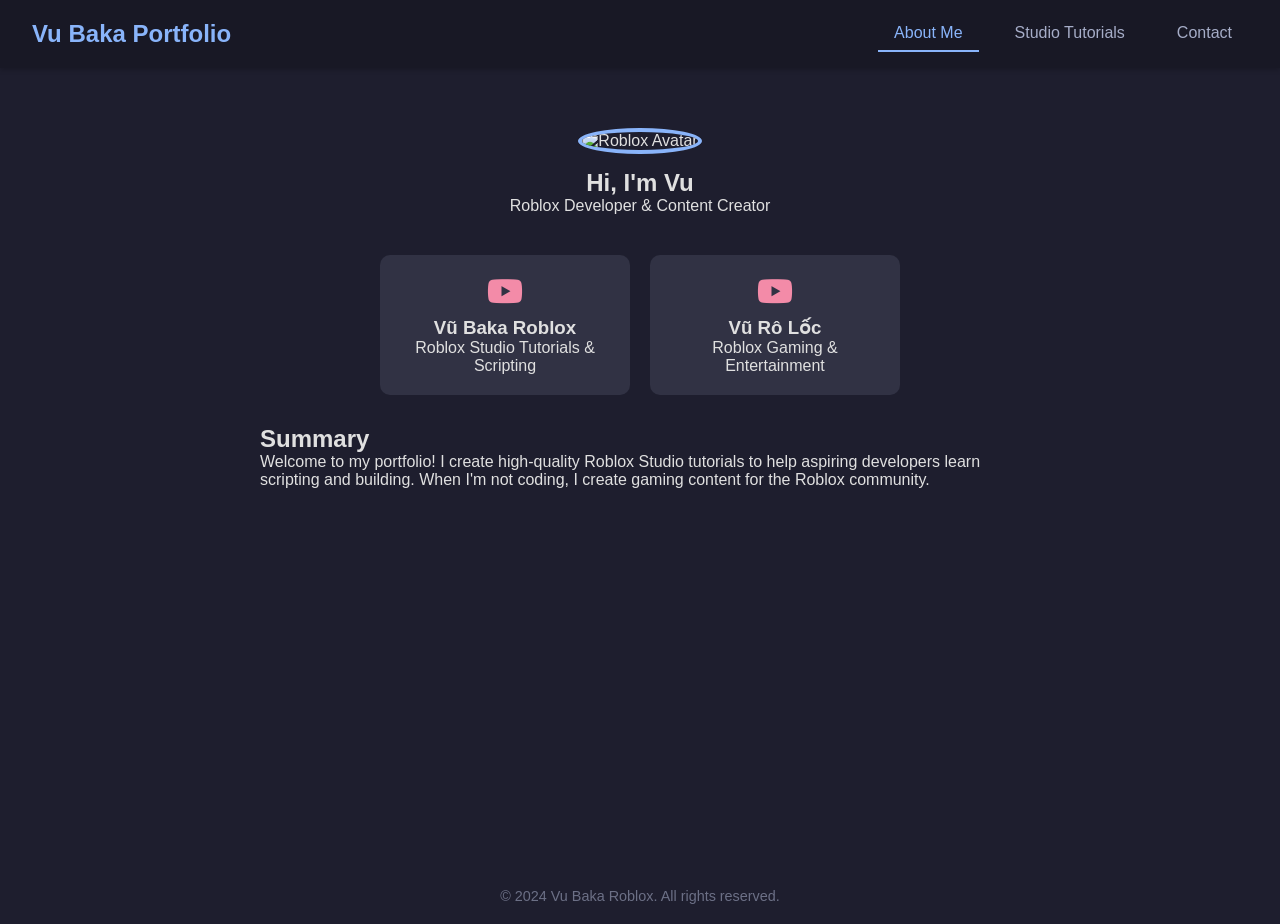
==== index.html @ 7cef02ae "Update YouTube video iframe source" ====
<!DOCTYPE html>
<html lang="en">
<head>
    <meta charset="UTF-8">
    <meta name="viewport" content="width=device-width, initial-scale=1.0">
    <title>Vu Baka Roblox | Portfolio</title>
    <link rel="stylesheet" href="style.css">
    <link rel="stylesheet" href="https://cdnjs.cloudflare.com/ajax/libs/font-awesome/6.0.0/css/all.min.css">
</head>
<body>

    <nav class="navbar">
        <div class="logo">Vu Baka Portfolio</div>
        <ul class="nav-links">
            <li><button class="tab-btn active" onclick="openTab('about')">About Me</button></li>
            <li><button class="tab-btn" onclick="openTab('tutorials')">Studio Tutorials</button></li>
            <li><button class="tab-btn" onclick="openTab('contact')">Contact</button></li>
        </ul>
    </nav>

    <main class="container">

        <section id="about" class="tab-content active">
            <div class="profile-header">
                <img src="https://tr.rbxcdn.com/30DAY-Avatar-Headshot-Placeholder" alt="Roblox Avatar" class="avatar">
                <h1>Hi, I'm Vu</h1>
                <p class="subtitle">Roblox Developer & Content Creator</p>
            </div>

            <div class="channel-showcase">
                <div class="channel-card">
                    <i class="fa-brands fa-youtube channel-icon"></i>
                    <h3>Vũ Baka Roblox</h3>
                    <p>Roblox Studio Tutorials & Scripting</p>
                </div>
                <div class="channel-card">
                    <i class="fa-brands fa-youtube channel-icon"></i>
                    <h3>Vũ Rô Lốc</h3>
                    <p>Roblox Gaming & Entertainment</p>
                </div>
            </div>

            <div class="bio-text">
                <h2>Summary</h2>
                <p>Welcome to my portfolio! I create high-quality Roblox Studio tutorials to help aspiring developers learn scripting and building. When I'm not coding, I create gaming content for the Roblox community.</p>
            </div>
        </section>

        <section id="tutorials" class="tab-content">
            <h2><i class="fa-solid fa-code"></i> Roblox Studio Tutorials</h2>
            <p>Check out my latest guides on scripting and game development.</p>
            
            <div class="video-container">
                <iframe width="560" height="315" src="https://www.youtube.com/watch?v=Vq1hCWCZun8&t=29s" title="YouTube video player" frameborder="0" allow="accelerometer; autoplay; clipboard-write; encrypted-media; gyroscope; picture-in-picture" allowfullscreen></iframe>
            </div>

            <h3>Popular Playlists</h3>
            <div class="playlist-grid">
                <div class="playlist-card">
                    <h4>Beginner Scripting</h4>
                    <p>Start here if you are new to Luau.</p>
                    <a href="#" class="btn-small">Watch Series</a>
                </div>
                <div class="playlist-card">
                    <h4>Map Building</h4>
                    <p>Learn how to build realistic maps.</p>
                    <a href="#" class="btn-small">Watch Series</a>
                </div>
            </div>
        </section>

        <section id="contact" class="tab-content">
            <h2>Get In Touch</h2>
            <div class="contact-list">
                <a href="#" class="contact-item">
                    <i class="fa-solid fa-gamepad"></i>
                    <span>Roblox Profile</span>
                </a>
                <a href="#" class="contact-item">
                    <i class="fa-brands fa-youtube"></i>
                    <span>YouTube (Vu Baka Roblox)</span>
                </a>
                <a href="#" class="contact-item">
                    <i class="fa-brands fa-discord"></i>
                    <span>Discord Server</span>
                </a>
                <a href="mailto:your-email@example.com" class="contact-item">
                    <i class="fa-solid fa-envelope"></i>
                    <span>Email Me</span>
                </a>
                <a href="#" class="contact-item">
                    <i class="fa-brands fa-facebook"></i>
                    <span>Facebook</span>
                </a>
            </div>
        </section>

    </main>

    <footer>
        <p>&copy; 2024 Vu Baka Roblox. All rights reserved.</p>
    </footer>

    <script src="script.js"></script>
</body>
</html>
---- style.css ----
/* General Reset */
* {
    margin: 0;
    padding: 0;
    box-sizing: border-box;
    font-family: 'Segoe UI', Tahoma, Geneva, Verdana, sans-serif;
}

body {
    background-color: #1e1e2e; /* Dark Blue-Grey Background */
    color: #e0e0e0;
}

/* Navigation Bar */
.navbar {
    display: flex;
    justify-content: space-between;
    align-items: center;
    padding: 1rem 2rem;
    background-color: #181825;
    box-shadow: 0 2px 5px rgba(0,0,0,0.2);
    position: sticky;
    top: 0;
    z-index: 100;
}

.logo {
    font-size: 1.5rem;
    font-weight: bold;
    color: #89b4fa; /* Accent Color */
}

.nav-links {
    list-style: none;
    display: flex;
    gap: 20px;
}

.tab-btn {
    background: none;
    border: none;
    color: #a6adc8;
    font-size: 1rem;
    cursor: pointer;
    padding: 8px 16px;
    transition: 0.3s;
}

.tab-btn:hover {
    color: white;
}

.tab-btn.active {
    color: #89b4fa;
    border-bottom: 2px solid #89b4fa;
}

/* Container */
.container {
    max-width: 800px;
    margin: 40px auto;
    padding: 20px;
    min-height: 80vh;
}

/* Tabs Logic */
.tab-content {
    display: none; /* Hide all tabs by default */
    animation: fadeIn 0.5s;
}

.tab-content.active {
    display: block; /* Only show active tab */
}

@keyframes fadeIn {
    from { opacity: 0; transform: translateY(10px); }
    to { opacity: 1; transform: translateY(0); }
}

/* About Me Section */
.profile-header {
    text-align: center;
    margin-bottom: 40px;
}

.avatar {
    width: 150px;
    height: 150px;
    border-radius: 50%;
    border: 4px solid #89b4fa;
    margin-bottom: 15px;
}

.channel-showcase {
    display: flex;
    justify-content: center;
    gap: 20px;
    margin-bottom: 30px;
    flex-wrap: wrap;
}

.channel-card {
    background-color: #313244;
    padding: 20px;
    border-radius: 10px;
    text-align: center;
    width: 250px;
}

.channel-icon {
    font-size: 2rem;
    color: #f38ba8; /* Red for YouTube */
    margin-bottom: 10px;
}

/* Tutorials Section */
.video-container {
    position: relative;
    padding-bottom: 56.25%; /* 16:9 Aspect Ratio */
    height: 0;
    overflow: hidden;
    margin: 20px 0;
    border-radius: 10px;
}

.video-container iframe {
    position: absolute;
    top: 0;
    left: 0;
    width: 100%;
    height: 100%;
}

.playlist-grid {
    display: grid;
    grid-template-columns: repeat(auto-fit, minmax(250px, 1fr));
    gap: 20px;
    margin-top: 20px;
}

.playlist-card {
    background-color: #313244;
    padding: 20px;
    border-radius: 8px;
}

.btn-small {
    display: inline-block;
    margin-top: 10px;
    color: #89b4fa;
    text-decoration: none;
    font-weight: bold;
}

/* Contact Section */
.contact-list {
    display: flex;
    flex-direction: column;
    gap: 15px;
    margin-top: 20px;
}

.contact-item {
    display: flex;
    align-items: center;
    background-color: #313244;
    padding: 15px;
    border-radius: 8px;
    text-decoration: none;
    color: white;
    transition: transform 0.2s;
}

.contact-item:hover {
    transform: translateX(10px);
    background-color: #45475a;
}

.contact-item i {
    width: 30px;
    font-size: 1.2rem;
    color: #89b4fa;
}

/* Footer */
footer {
    text-align: center;
    padding: 20px;
    color: #6c7086;
    font-size: 0.9rem;
}
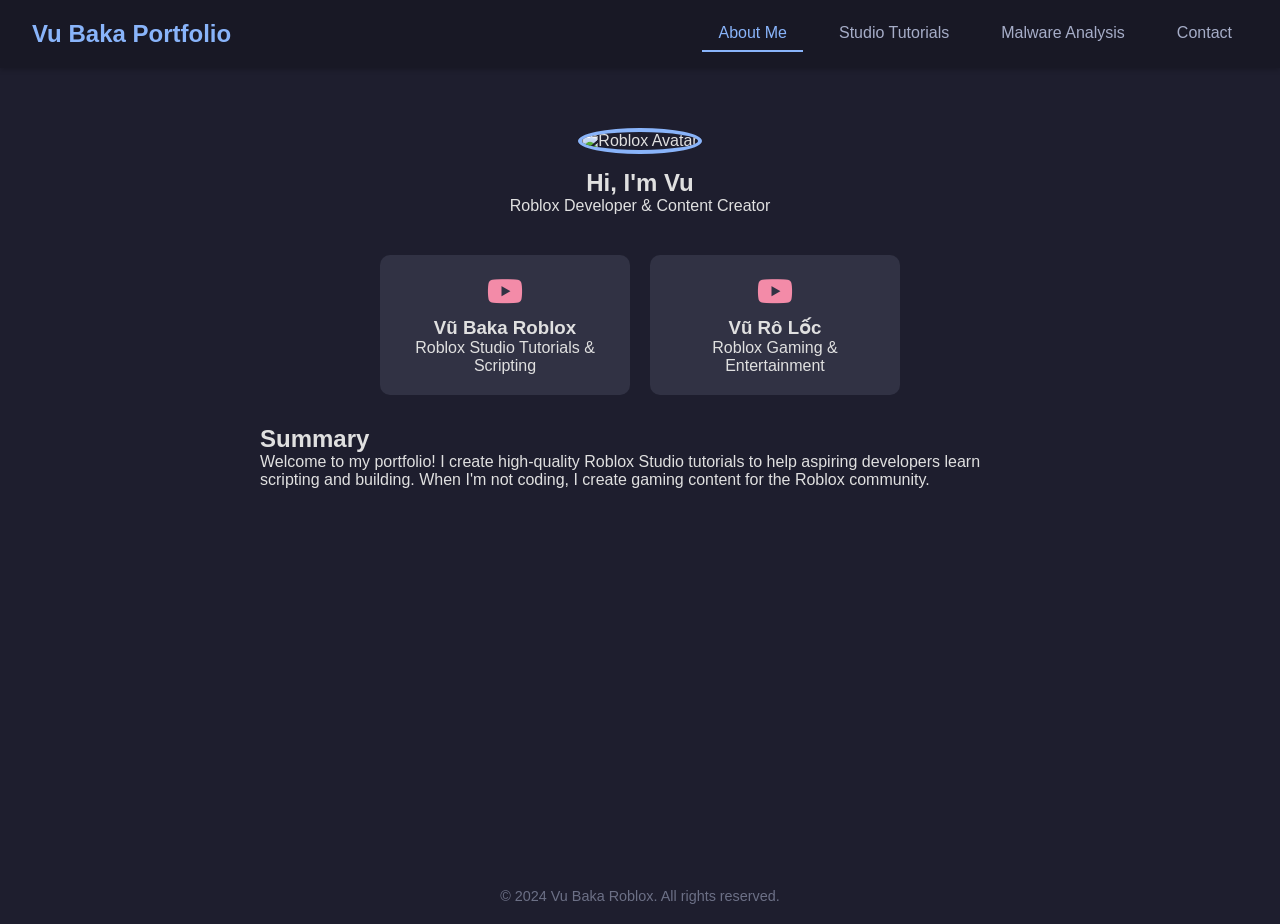
==== commit ad96b26f: "Add Malware Analysis section and update links" ====
--- a/index.html
+++ b/index.html
@@ -14,6 +14,7 @@
         <ul class="nav-links">
             <li><button class="tab-btn active" onclick="openTab('about')">About Me</button></li>
             <li><button class="tab-btn" onclick="openTab('tutorials')">Studio Tutorials</button></li>
+            <li><button class="tab-btn" onclick="openTab('security')">Malware Analysis</button></li>
             <li><button class="tab-btn" onclick="openTab('contact')">Contact</button></li>
         </ul>
     </nav>
@@ -22,21 +23,25 @@
 
         <section id="about" class="tab-content active">
             <div class="profile-header">
-                <img src="https://tr.rbxcdn.com/30DAY-Avatar-Headshot-Placeholder" alt="Roblox Avatar" class="avatar">
+                <img src="https://github.com/user-attachments/assets/68979b18-f540-446a-93dc-89041d720baf" alt="Roblox Avatar" class="avatar">
                 <h1>Hi, I'm Vu</h1>
                 <p class="subtitle">Roblox Developer & Content Creator</p>
             </div>
 
             <div class="channel-showcase">
                 <div class="channel-card">
-                    <i class="fa-brands fa-youtube channel-icon"></i>
-                    <h3>Vũ Baka Roblox</h3>
-                    <p>Roblox Studio Tutorials & Scripting</p>
+                    <a href="https://www.youtube.com/@VuBakaRoblox" target="_blank" style="text-decoration: none; color: inherit;">
+                        <i class="fa-brands fa-youtube channel-icon"></i>
+                        <h3>Vũ Baka Roblox</h3>
+                        <p>Roblox Studio Tutorials & Scripting</p>
+                    </a>
                 </div>
                 <div class="channel-card">
-                    <i class="fa-brands fa-youtube channel-icon"></i>
-                    <h3>Vũ Rô Lốc</h3>
-                    <p>Roblox Gaming & Entertainment</p>
+                    <a href="https://www.youtube.com/@vuroloc" target="_blank" style="text-decoration: none; color: inherit;">
+                        <i class="fa-brands fa-youtube channel-icon"></i>
+                        <h3>Vũ Rô Lốc</h3>
+                        <p>Roblox Gaming & Entertainment</p>
+                    </a>
                 </div>
             </div>
 
@@ -51,7 +56,7 @@
             <p>Check out my latest guides on scripting and game development.</p>
             
             <div class="video-container">
-                <iframe width="560" height="315" src="https://www.youtube.com/watch?v=Vq1hCWCZun8&t=29s" title="YouTube video player" frameborder="0" allow="accelerometer; autoplay; clipboard-write; encrypted-media; gyroscope; picture-in-picture" allowfullscreen></iframe>
+                <iframe width="560" height="315" src="https://www.youtube.com/embed/Vq1hCWCZun8?start=29" title="YouTube video player" frameborder="0" allow="accelerometer; autoplay; clipboard-write; encrypted-media; gyroscope; picture-in-picture" allowfullscreen></iframe>
             </div>
 
             <h3>Popular Playlists</h3>
@@ -59,36 +64,75 @@
                 <div class="playlist-card">
                     <h4>Beginner Scripting</h4>
                     <p>Start here if you are new to Luau.</p>
-                    <a href="#" class="btn-small">Watch Series</a>
+                    <a href="https://www.youtube.com/playlist?list=PL24j5OZWDiY0sIUkpuLztNtS8D0f-yb-h" target="_blank" class="btn-small">Watch Series</a>
                 </div>
                 <div class="playlist-card">
                     <h4>Map Building</h4>
                     <p>Learn how to build realistic maps.</p>
-                    <a href="#" class="btn-small">Watch Series</a>
+                    <a href="#" class="btn-small">Coming Soon</a>
                 </div>
             </div>
+        </section>
+
+        <section id="security" class="tab-content">
+            <h2><i class="fa-solid fa-shield-halved"></i> Malware Analysis Project</h2>
+            <p>A reverse engineering case study of the "White Snake" Infostealer.</p>
+
+            <div class="project-showcase" style="background-color: #313244; padding: 25px; border-radius: 10px; margin-top: 20px;">
+                <h3 style="color: #f38ba8;">White Snake Stealer (Analysis)</h3>
+                <p><strong>Type:</strong> Infostealer / Malware-as-a-Service (MaaS)</p>
+                
+                <div style="margin: 20px 0;">
+                    <h4><i class="fa-solid fa-magnifying-glass"></i> Technical Overview</h4>
+                    <p>
+                        [cite_start]I conducted a static and dynamic analysis of this .NET-based malware found circulating on underground forums[cite: 3, 4]. 
+                        [cite_start]It is designed to harvest sensitive information such as browser credentials, crypto wallets, and system data[cite: 5, 6].
+                    </p>
+                    <ul style="margin-left: 20px; margin-top: 10px; line-height: 1.6;">
+                        [cite_start]<li><strong>Obfuscation:</strong> Uses XOR encryption and dynamic API resolution to evade detection[cite: 21, 29].</li>
+                        [cite_start]<li><strong>C2 Infrastructure:</strong> Connects to Telegram Bot API and uses Tor[cite: 1646, 638].</li>
+                        [cite_start]<li><strong>Persistence:</strong> Creates a Scheduled Task disguised as an "Nvidia" update[cite: 355, 367].</li>
+                    </ul>
+                </div>
+
+                <div style="background-color: #1e1e2e; padding: 15px; border-radius: 5px; font-family: monospace; font-size: 0.9rem;">
+                    <h4 style="color: #89b4fa; margin-bottom: 10px;">Indicators of Compromise (IOCs)</h4>
+                    <p><span style="color: #a6adc8;">SHA256:</span> <span style="color: #fab387;">446278b00e672276ebd77b7a20356f9fdad4aeb0add39d714de87f3c6b17af89</span></p>
+                </div>
+                
+                <hr style="border-color: #45475a; margin: 20px 0;">
+                
+                <h4>Full Analysis Report</h4>
+                <p style="margin-bottom: 15px; font-size: 0.9rem; color: #a6adc8;">Scroll to read the full documentation:</p>
+
+                <div style="width: 100%; height: 800px; background-color: white; border-radius: 10px; overflow: hidden;">
+                    <iframe src="https://docs.google.com/document/d/e/2PACX-1vR0-quqNYC2ltPPWEuDRHpViUBHfJ_Qd0nfVpmnxs9EfhVROLRshKNznn4VLXx0_29NvB6uvy5RE06G/pub?embedded=true" 
+                            style="width: 100%; height: 100%; border: none;">
+                    </iframe>
+                </div>
+                </div>
         </section>
 
         <section id="contact" class="tab-content">
             <h2>Get In Touch</h2>
             <div class="contact-list">
-                <a href="#" class="contact-item">
+                <a href="https://www.roblox.com/users/688805779/profile" target="_blank" class="contact-item">
                     <i class="fa-solid fa-gamepad"></i>
                     <span>Roblox Profile</span>
                 </a>
-                <a href="#" class="contact-item">
+                <a href="https://www.youtube.com/@VuBakaRoblox" target="_blank" class="contact-item">
                     <i class="fa-brands fa-youtube"></i>
                     <span>YouTube (Vu Baka Roblox)</span>
                 </a>
-                <a href="#" class="contact-item">
+                <div class="contact-item">
                     <i class="fa-brands fa-discord"></i>
-                    <span>Discord Server</span>
-                </a>
-                <a href="mailto:your-email@example.com" class="contact-item">
+                    <span>Discord: <strong>toukoire1</strong></span>
+                </div>
+                <a href="mailto:toukoire1@gmail.com" class="contact-item">
                     <i class="fa-solid fa-envelope"></i>
                     <span>Email Me</span>
                 </a>
-                <a href="#" class="contact-item">
+                <a href="https://www.facebook.com/toukoire1" target="_blank" class="contact-item">
                     <i class="fa-brands fa-facebook"></i>
                     <span>Facebook</span>
                 </a>
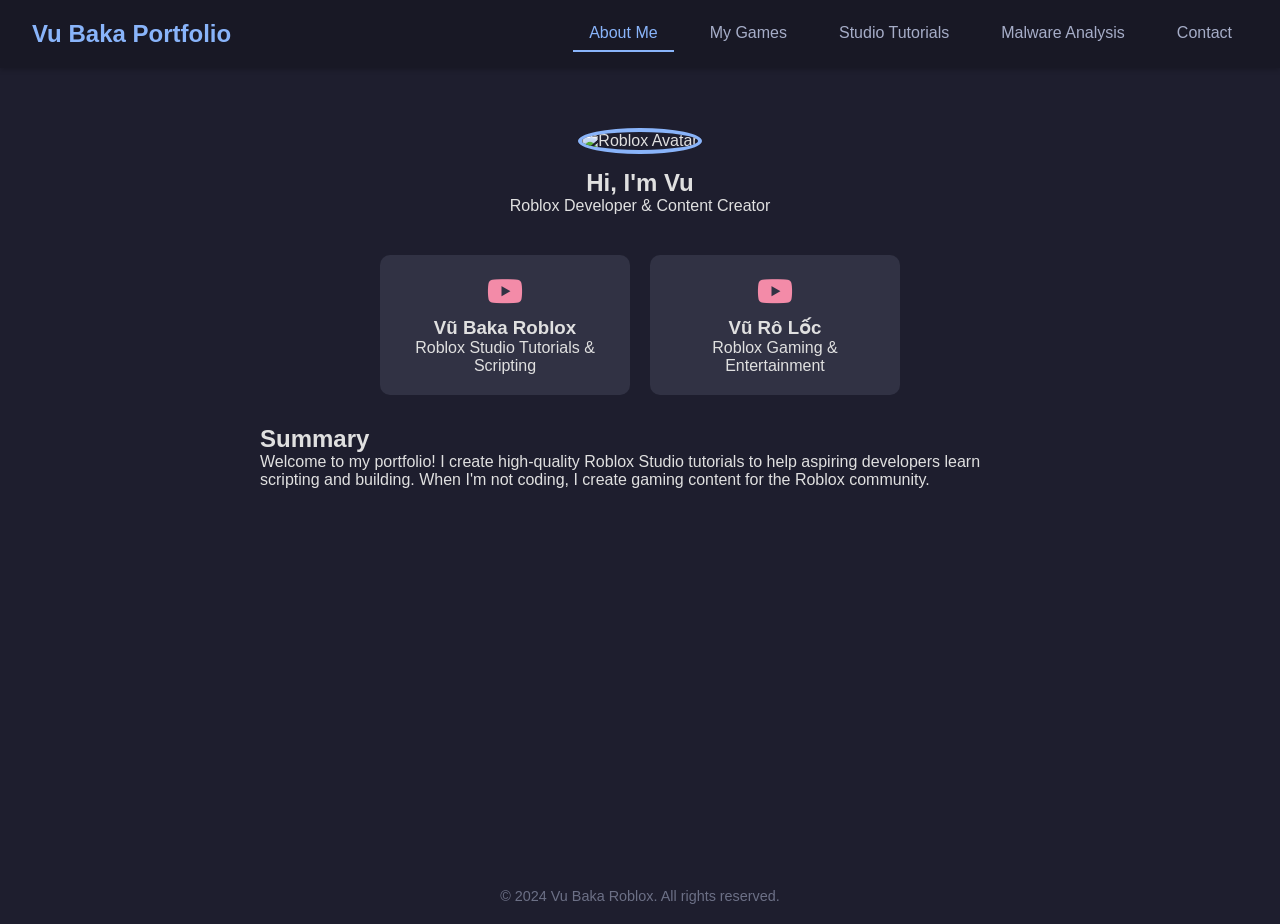
==== commit d5f71bdc: "Add games section with playlist cards" ====
--- a/index.html
+++ b/index.html
@@ -13,6 +13,7 @@
         <div class="logo">Vu Baka Portfolio</div>
         <ul class="nav-links">
             <li><button class="tab-btn active" onclick="openTab('about')">About Me</button></li>
+            <li><button class="tab-btn" onclick="openTab('games')">My Games</button></li>
             <li><button class="tab-btn" onclick="openTab('tutorials')">Studio Tutorials</button></li>
             <li><button class="tab-btn" onclick="openTab('security')">Malware Analysis</button></li>
             <li><button class="tab-btn" onclick="openTab('contact')">Contact</button></li>
@@ -51,6 +52,33 @@
             </div>
         </section>
 
+        <section id="games" class="tab-content">
+            <h2><i class="fa-solid fa-gamepad"></i> My Experiences</h2>
+            <p>Play my latest creations directly on Roblox.</p>
+            
+            <div class="playlist-grid">
+                
+                <div class="playlist-card">
+                    <img src="https://tr.rbxcdn.com/5302635678fb7d20658e0a3028d70530/768/432/Image/Png" style="width:100%; border-radius: 5px; margin-bottom: 15px;" alt="Game Thumbnail">
+                    
+                    <h4>Christmas Terror [HORROR]</h4> 
+                    <p>Something is lurking in the dark...</p>
+                    
+                    <a href="https://www.roblox.com/share?code=027babb28c80b74a9b7a75bbcb7d84bb&type=ExperienceDetails&stamp=1766376163949" target="_blank" class="btn-small">Play Now</a>
+                </div>
+
+                <div class="playlist-card">
+                    <img src="https://tr.rbxcdn.com/5302635678fb7d20658e0a3028d70530/768/432/Image/Png" style="width:100%; border-radius: 5px; margin-bottom: 15px;" alt="Game Thumbnail">
+                    
+                    <h4>Just chilling here, and touch grass maybe :D</h4>
+                    <p>Admire the nature hehehehee.</p>
+                    
+                    <a href="https://www.roblox.com/share?code=8ffbc07f2191c1418fe722a682b6a8c7&type=ExperienceDetails&stamp=1766376092429" target="_blank" class="btn-small">Play Now</a>
+                </div>
+
+            </div>
+        </section>
+
         <section id="tutorials" class="tab-content">
             <h2><i class="fa-solid fa-code"></i> Roblox Studio Tutorials</h2>
             <p>Check out my latest guides on scripting and game development.</p>
@@ -85,13 +113,13 @@
                 <div style="margin: 20px 0;">
                     <h4><i class="fa-solid fa-magnifying-glass"></i> Technical Overview</h4>
                     <p>
-                        [cite_start]I conducted a static and dynamic analysis of this .NET-based malware found circulating on underground forums[cite: 3, 4]. 
-                        [cite_start]It is designed to harvest sensitive information such as browser credentials, crypto wallets, and system data[cite: 5, 6].
+                        I conducted a static and dynamic analysis of this .NET-based malware found circulating on underground forums. 
+                        It is designed to harvest sensitive information such as browser credentials, crypto wallets, and system data.
                     </p>
                     <ul style="margin-left: 20px; margin-top: 10px; line-height: 1.6;">
-                        [cite_start]<li><strong>Obfuscation:</strong> Uses XOR encryption and dynamic API resolution to evade detection[cite: 21, 29].</li>
-                        [cite_start]<li><strong>C2 Infrastructure:</strong> Connects to Telegram Bot API and uses Tor[cite: 1646, 638].</li>
-                        [cite_start]<li><strong>Persistence:</strong> Creates a Scheduled Task disguised as an "Nvidia" update[cite: 355, 367].</li>
+                        <li><strong>Obfuscation:</strong> Uses XOR encryption and dynamic API resolution to evade detection.</li>
+                        <li><strong>C2 Infrastructure:</strong> Connects to Telegram Bot API and uses Tor.</li>
+                        <li><strong>Persistence:</strong> Creates a Scheduled Task disguised as an "Nvidia" update.</li>
                     </ul>
                 </div>
 
@@ -110,7 +138,8 @@
                             style="width: 100%; height: 100%; border: none;">
                     </iframe>
                 </div>
-                </div>
+
+            </div>
         </section>
 
         <section id="contact" class="tab-content">
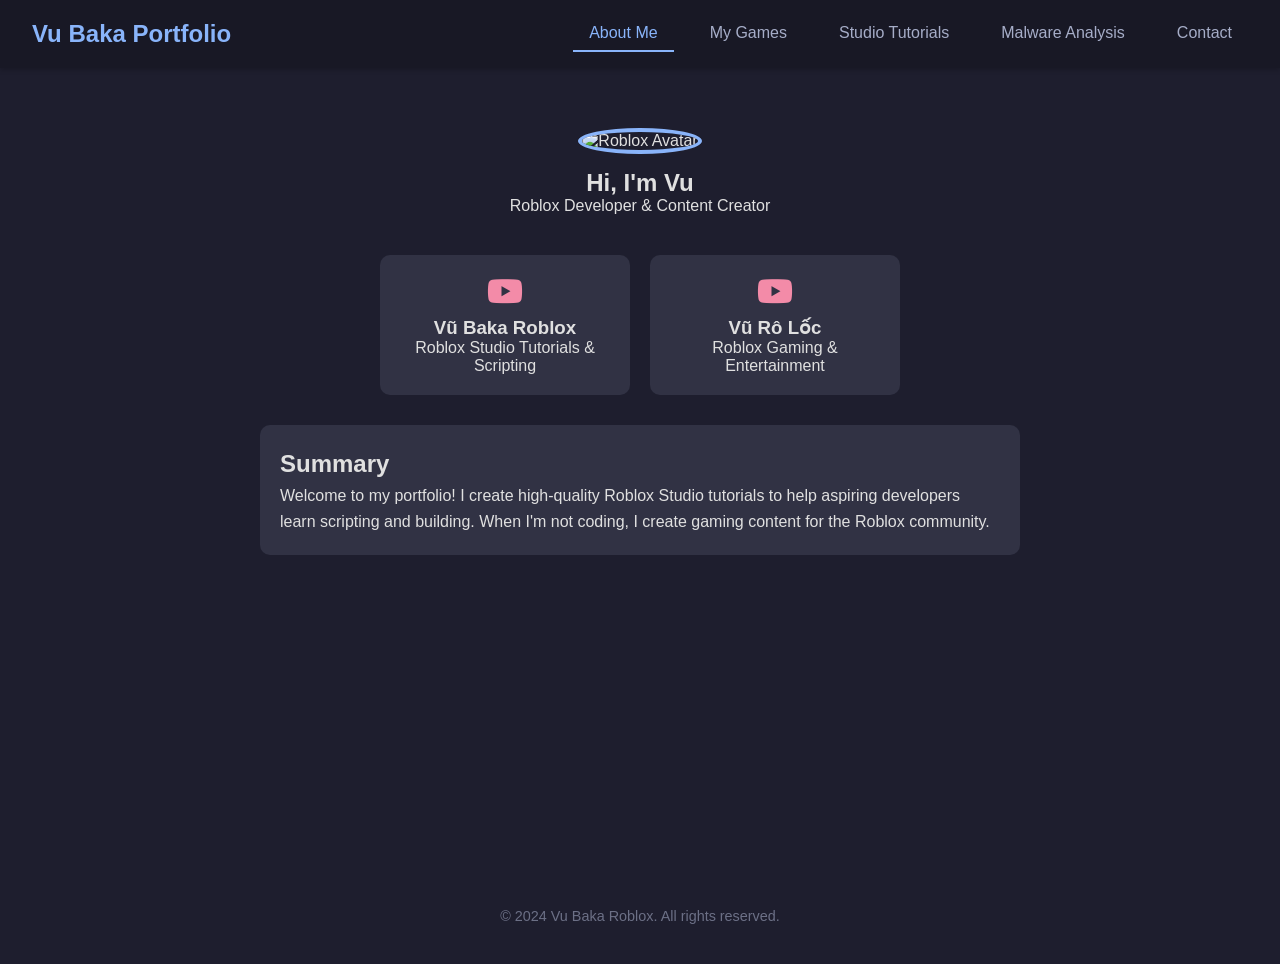
==== commit 3ebc5f8d: "Update avatar and game thumbnail images in index.html" ====
--- a/index.html
+++ b/index.html
@@ -24,7 +24,7 @@
 
         <section id="about" class="tab-content active">
             <div class="profile-header">
-                <img src="https://github.com/user-attachments/assets/68979b18-f540-446a-93dc-89041d720baf" alt="Roblox Avatar" class="avatar">
+                <img src="https://tr.rbxcdn.com/30DAY-AvatarHeadshot-DE535B694A2BDEFAB2E7557DC2E28A09-Png/150/150/AvatarHeadshot/Webp/noFilter" alt="Roblox Avatar" class="avatar">
                 <h1>Hi, I'm Vu</h1>
                 <p class="subtitle">Roblox Developer & Content Creator</p>
             </div>
@@ -59,7 +59,7 @@
             <div class="playlist-grid">
                 
                 <div class="playlist-card">
-                    <img src="https://tr.rbxcdn.com/5302635678fb7d20658e0a3028d70530/768/432/Image/Png" style="width:100%; border-radius: 5px; margin-bottom: 15px;" alt="Game Thumbnail">
+                    <img src="https://tr.rbxcdn.com/180DAY-4cdf767e6f229703f7222c55a3ed31d4/352/352/Image/Png/noFilter" style="width:100%; border-radius: 5px; margin-bottom: 15px;" alt="Game Thumbnail">
                     
                     <h4>Christmas Terror [HORROR]</h4> 
                     <p>Something is lurking in the dark...</p>
@@ -68,7 +68,7 @@
                 </div>
 
                 <div class="playlist-card">
-                    <img src="https://tr.rbxcdn.com/5302635678fb7d20658e0a3028d70530/768/432/Image/Png" style="width:100%; border-radius: 5px; margin-bottom: 15px;" alt="Game Thumbnail">
+                    <img src="https://tr.rbxcdn.com/180DAY-e744ffa07a5ee6063ad1ea6dd930caa7/352/352/Image/Png/noFilter" style="width:100%; border-radius: 5px; margin-bottom: 15px;" alt="Game Thumbnail">
                     
                     <h4>Just chilling here, and touch grass maybe :D</h4>
                     <p>Admire the nature hehehehee.</p>
--- a/style.css
+++ b/style.css
@@ -9,9 +9,10 @@
 body {
     background-color: #1e1e2e; /* Dark Blue-Grey Background */
     color: #e0e0e0;
-}
-
-/* Navigation Bar */
+    overflow-x: hidden; /* Prevent horizontal scroll on body */
+}
+
+/* --- NAVIGATION BAR --- */
 .navbar {
     display: flex;
     justify-content: space-between;
@@ -28,6 +29,7 @@
     font-size: 1.5rem;
     font-weight: bold;
     color: #89b4fa; /* Accent Color */
+    white-space: nowrap; /* Keep name on one line */
 }
 
 .nav-links {
@@ -44,6 +46,7 @@
     cursor: pointer;
     padding: 8px 16px;
     transition: 0.3s;
+    white-space: nowrap; /* Prevent button text wrapping */
 }
 
 .tab-btn:hover {
@@ -55,7 +58,7 @@
     border-bottom: 2px solid #89b4fa;
 }
 
-/* Container */
+/* --- CONTAINER & TABS --- */
 .container {
     max-width: 800px;
     margin: 40px auto;
@@ -63,14 +66,13 @@
     min-height: 80vh;
 }
 
-/* Tabs Logic */
 .tab-content {
-    display: none; /* Hide all tabs by default */
+    display: none;
     animation: fadeIn 0.5s;
 }
 
 .tab-content.active {
-    display: block; /* Only show active tab */
+    display: block;
 }
 
 @keyframes fadeIn {
@@ -78,7 +80,7 @@
     to { opacity: 1; transform: translateY(0); }
 }
 
-/* About Me Section */
+/* --- ABOUT ME SECTION --- */
 .profile-header {
     text-align: center;
     margin-bottom: 40px;
@@ -90,6 +92,7 @@
     border-radius: 50%;
     border: 4px solid #89b4fa;
     margin-bottom: 15px;
+    object-fit: cover;
 }
 
 .channel-showcase {
@@ -105,16 +108,28 @@
     padding: 20px;
     border-radius: 10px;
     text-align: center;
-    width: 250px;
+    width: 250px; /* Desktop width */
+    transition: transform 0.2s;
+}
+
+.channel-card:hover {
+    transform: translateY(-5px);
 }
 
 .channel-icon {
     font-size: 2rem;
-    color: #f38ba8; /* Red for YouTube */
+    color: #f38ba8;
     margin-bottom: 10px;
 }
 
-/* Tutorials Section */
+.bio-text {
+    line-height: 1.6;
+    background: #313244;
+    padding: 20px;
+    border-radius: 10px;
+}
+
+/* --- TUTORIALS & GAMES --- */
 .video-container {
     position: relative;
     padding-bottom: 56.25%; /* 16:9 Aspect Ratio */
@@ -143,6 +158,11 @@
     background-color: #313244;
     padding: 20px;
     border-radius: 8px;
+    transition: transform 0.2s;
+}
+
+.playlist-card:hover {
+    transform: translateY(-5px);
 }
 
 .btn-small {
@@ -151,9 +171,18 @@
     color: #89b4fa;
     text-decoration: none;
     font-weight: bold;
-}
-
-/* Contact Section */
+    border: 1px solid #89b4fa;
+    padding: 5px 10px;
+    border-radius: 5px;
+    transition: 0.3s;
+}
+
+.btn-small:hover {
+    background-color: #89b4fa;
+    color: #1e1e2e;
+}
+
+/* --- CONTACT SECTION --- */
 .contact-list {
     display: flex;
     flex-direction: column;
@@ -183,10 +212,86 @@
     color: #89b4fa;
 }
 
-/* Footer */
+/* --- FOOTER --- */
 footer {
     text-align: center;
-    padding: 20px;
+    padding: 40px 20px;
     color: #6c7086;
     font-size: 0.9rem;
 }
+
+/* =========================================
+   📱 MOBILE RESPONSIVE RULES 
+   ========================================= */
+@media (max-width: 768px) {
+    
+    /* Navbar becomes a stacked column */
+    .navbar {
+        flex-direction: column;
+        align-items: flex-start;
+        padding: 15px;
+    }
+
+    .logo {
+        margin-bottom: 10px;
+        width: 100%;
+        text-align: center;
+    }
+
+    /* Scrollable Horizontal Menu for Mobile */
+    .nav-links {
+        width: 100%;
+        overflow-x: auto; /* Enable scrolling */
+        padding-bottom: 5px; /* Space for scrollbar */
+        gap: 10px;
+        -webkit-overflow-scrolling: touch; /* Smooth scroll on iOS */
+    }
+
+    /* Hide the scrollbar but keep functionality */
+    .nav-links::-webkit-scrollbar {
+        height: 4px;
+    }
+    .nav-links::-webkit-scrollbar-thumb {
+        background: #45475a;
+        border-radius: 2px;
+    }
+
+    .tab-btn {
+        background-color: #313244;
+        border-radius: 20px;
+        padding: 8px 15px;
+        font-size: 0.9rem;
+    }
+
+    .tab-btn.active {
+        background-color: #89b4fa;
+        color: #1e1e2e;
+        border-bottom: none;
+    }
+
+    /* Adjust Main Container */
+    .container {
+        margin: 20px auto;
+        padding: 15px;
+    }
+
+    /* Make grid items full width */
+    .playlist-grid {
+        grid-template-columns: 1fr;
+    }
+
+    .channel-card {
+        width: 100%;
+    }
+
+    /* Fix Avatar Size */
+    .avatar {
+        width: 120px;
+        height: 120px;
+    }
+
+    /* Malware Analysis Google Doc Height */
+    iframe {
+        max-height: 80vh; /* Don't be taller than the screen */
+    }
+}
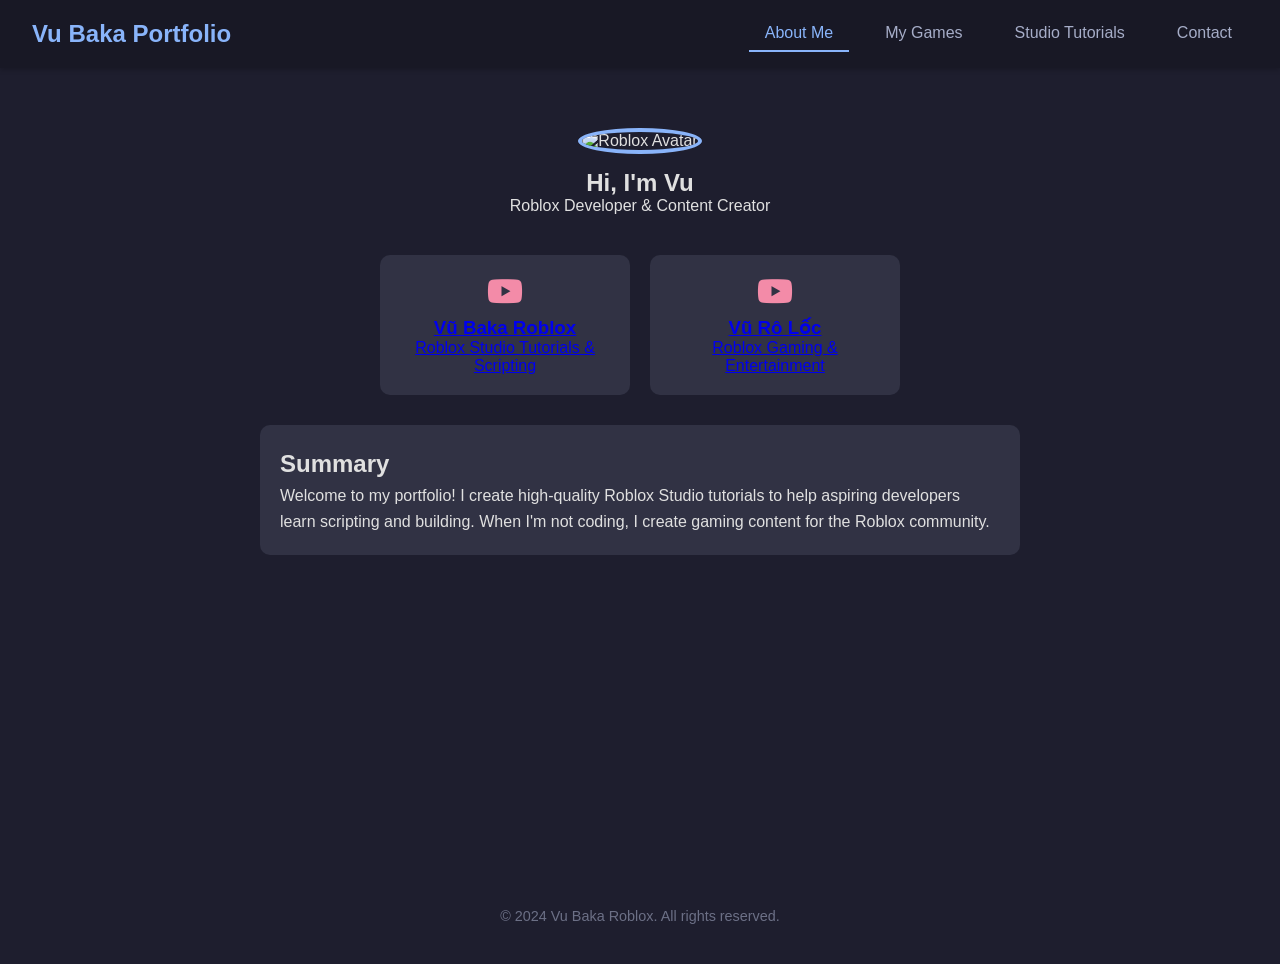
==== commit df3453d9: "Update Font Awesome version and improve HTML structure" ====
--- a/index.html
+++ b/index.html
@@ -5,18 +5,17 @@
     <meta name="viewport" content="width=device-width, initial-scale=1.0">
     <title>Vu Baka Roblox | Portfolio</title>
     <link rel="stylesheet" href="style.css">
-    <link rel="stylesheet" href="https://cdnjs.cloudflare.com/ajax/libs/font-awesome/6.0.0/css/all.min.css">
+    <link rel="stylesheet" href="https://cdnjs.cloudflare.com/ajax/libs/font-awesome/6.4.0/css/all.min.css">
 </head>
 <body>
 
     <nav class="navbar">
         <div class="logo">Vu Baka Portfolio</div>
         <ul class="nav-links">
-            <li><button class="tab-btn active" onclick="openTab('about')">About Me</button></li>
-            <li><button class="tab-btn" onclick="openTab('games')">My Games</button></li>
-            <li><button class="tab-btn" onclick="openTab('tutorials')">Studio Tutorials</button></li>
-            <li><button class="tab-btn" onclick="openTab('security')">Malware Analysis</button></li>
-            <li><button class="tab-btn" onclick="openTab('contact')">Contact</button></li>
+            <li><button class="tab-btn active" onclick="openTab(event, 'about')">About Me</button></li>
+            <li><button class="tab-btn" onclick="openTab(event, 'games')">My Games</button></li>
+            <li><button class="tab-btn" onclick="openTab(event, 'tutorials')">Studio Tutorials</button></li>
+            <li><button class="tab-btn" onclick="openTab(event, 'contact')">Contact</button></li>
         </ul>
     </nav>
 
@@ -31,14 +30,14 @@
 
             <div class="channel-showcase">
                 <div class="channel-card">
-                    <a href="https://www.youtube.com/@VuBakaRoblox" target="_blank" style="text-decoration: none; color: inherit;">
+                    <a href="https://www.youtube.com/@VuBakaRoblox" target="_blank">
                         <i class="fa-brands fa-youtube channel-icon"></i>
                         <h3>Vũ Baka Roblox</h3>
                         <p>Roblox Studio Tutorials & Scripting</p>
                     </a>
                 </div>
                 <div class="channel-card">
-                    <a href="https://www.youtube.com/@vuroloc" target="_blank" style="text-decoration: none; color: inherit;">
+                    <a href="https://www.youtube.com/@vuroloc" target="_blank">
                         <i class="fa-brands fa-youtube channel-icon"></i>
                         <h3>Vũ Rô Lốc</h3>
                         <p>Roblox Gaming & Entertainment</p>
@@ -53,38 +52,36 @@
         </section>
 
         <section id="games" class="tab-content">
-            <h2><i class="fa-solid fa-gamepad"></i> My Experiences</h2>
-            <p>Play my latest creations directly on Roblox.</p>
+            <div class="section-header">
+                <h2><i class="fa-solid fa-gamepad"></i> My Experiences</h2>
+                <p>Play my latest creations directly on Roblox.</p>
+            </div>
             
             <div class="playlist-grid">
-                
                 <div class="playlist-card">
-                    <img src="https://tr.rbxcdn.com/180DAY-4cdf767e6f229703f7222c55a3ed31d4/352/352/Image/Png/noFilter" style="width:100%; border-radius: 5px; margin-bottom: 15px;" alt="Game Thumbnail">
-                    
+                    <img src="https://tr.rbxcdn.com/180DAY-4cdf767e6f229703f7222c55a3ed31d4/352/352/Image/Png/noFilter" alt="Christmas Terror">
                     <h4>Christmas Terror [HORROR]</h4> 
                     <p>Something is lurking in the dark...</p>
-                    
                     <a href="https://www.roblox.com/share?code=027babb28c80b74a9b7a75bbcb7d84bb&type=ExperienceDetails&stamp=1766376163949" target="_blank" class="btn-small">Play Now</a>
                 </div>
 
                 <div class="playlist-card">
-                    <img src="https://tr.rbxcdn.com/180DAY-e744ffa07a5ee6063ad1ea6dd930caa7/352/352/Image/Png/noFilter" style="width:100%; border-radius: 5px; margin-bottom: 15px;" alt="Game Thumbnail">
-                    
+                    <img src="https://tr.rbxcdn.com/180DAY-e744ffa07a5ee6063ad1ea6dd930caa7/352/352/Image/Png/noFilter" alt="Touch Grass">
                     <h4>Just chilling here, and touch grass maybe :D</h4>
                     <p>Admire the nature hehehehee.</p>
-                    
                     <a href="https://www.roblox.com/share?code=8ffbc07f2191c1418fe722a682b6a8c7&type=ExperienceDetails&stamp=1766376092429" target="_blank" class="btn-small">Play Now</a>
                 </div>
-
             </div>
         </section>
 
         <section id="tutorials" class="tab-content">
-            <h2><i class="fa-solid fa-code"></i> Roblox Studio Tutorials</h2>
-            <p>Check out my latest guides on scripting and game development.</p>
+            <div class="section-header">
+                <h2><i class="fa-solid fa-code"></i> Roblox Studio Tutorials</h2>
+                <p>Check out my latest guides on scripting and game development.</p>
+            </div>
             
             <div class="video-container">
-                <iframe width="560" height="315" src="https://www.youtube.com/embed/Vq1hCWCZun8?start=29" title="YouTube video player" frameborder="0" allow="accelerometer; autoplay; clipboard-write; encrypted-media; gyroscope; picture-in-picture" allowfullscreen></iframe>
+                <iframe src="https://www.youtube.com/embed/Vq1hCWCZun8?start=29" title="YouTube video player" frameborder="0" allow="accelerometer; autoplay; clipboard-write; encrypted-media; gyroscope; picture-in-picture" allowfullscreen></iframe>
             </div>
 
             <h3>Popular Playlists</h3>
@@ -97,53 +94,16 @@
                 <div class="playlist-card">
                     <h4>Map Building</h4>
                     <p>Learn how to build realistic maps.</p>
-                    <a href="#" class="btn-small">Coming Soon</a>
+                    <a href="#" class="btn-small disabled">Coming Soon</a>
                 </div>
             </div>
         </section>
 
-        <section id="security" class="tab-content">
-            <h2><i class="fa-solid fa-shield-halved"></i> Malware Analysis Project</h2>
-            <p>A reverse engineering case study of the "White Snake" Infostealer.</p>
-
-            <div class="project-showcase" style="background-color: #313244; padding: 25px; border-radius: 10px; margin-top: 20px;">
-                <h3 style="color: #f38ba8;">White Snake Stealer (Analysis)</h3>
-                <p><strong>Type:</strong> Infostealer / Malware-as-a-Service (MaaS)</p>
-                
-                <div style="margin: 20px 0;">
-                    <h4><i class="fa-solid fa-magnifying-glass"></i> Technical Overview</h4>
-                    <p>
-                        I conducted a static and dynamic analysis of this .NET-based malware found circulating on underground forums. 
-                        It is designed to harvest sensitive information such as browser credentials, crypto wallets, and system data.
-                    </p>
-                    <ul style="margin-left: 20px; margin-top: 10px; line-height: 1.6;">
-                        <li><strong>Obfuscation:</strong> Uses XOR encryption and dynamic API resolution to evade detection.</li>
-                        <li><strong>C2 Infrastructure:</strong> Connects to Telegram Bot API and uses Tor.</li>
-                        <li><strong>Persistence:</strong> Creates a Scheduled Task disguised as an "Nvidia" update.</li>
-                    </ul>
-                </div>
-
-                <div style="background-color: #1e1e2e; padding: 15px; border-radius: 5px; font-family: monospace; font-size: 0.9rem;">
-                    <h4 style="color: #89b4fa; margin-bottom: 10px;">Indicators of Compromise (IOCs)</h4>
-                    <p><span style="color: #a6adc8;">SHA256:</span> <span style="color: #fab387;">446278b00e672276ebd77b7a20356f9fdad4aeb0add39d714de87f3c6b17af89</span></p>
-                </div>
-                
-                <hr style="border-color: #45475a; margin: 20px 0;">
-                
-                <h4>Full Analysis Report</h4>
-                <p style="margin-bottom: 15px; font-size: 0.9rem; color: #a6adc8;">Scroll to read the full documentation:</p>
-
-                <div style="width: 100%; height: 800px; background-color: white; border-radius: 10px; overflow: hidden;">
-                    <iframe src="https://docs.google.com/document/d/e/2PACX-1vR0-quqNYC2ltPPWEuDRHpViUBHfJ_Qd0nfVpmnxs9EfhVROLRshKNznn4VLXx0_29NvB6uvy5RE06G/pub?embedded=true" 
-                            style="width: 100%; height: 100%; border: none;">
-                    </iframe>
-                </div>
-
+        <section id="contact" class="tab-content">
+            <div class="section-header">
+                <h2>Get In Touch</h2>
+                <p>Connect with me on my socials or drop a message.</p>
             </div>
-        </section>
-
-        <section id="contact" class="tab-content">
-            <h2>Get In Touch</h2>
             <div class="contact-list">
                 <a href="https://www.roblox.com/users/688805779/profile" target="_blank" class="contact-item">
                     <i class="fa-solid fa-gamepad"></i>
@@ -151,9 +111,13 @@
                 </a>
                 <a href="https://www.youtube.com/@VuBakaRoblox" target="_blank" class="contact-item">
                     <i class="fa-brands fa-youtube"></i>
-                    <span>YouTube (Vu Baka Roblox)</span>
+                    <span>YouTube (Vu Baka)</span>
                 </a>
-                <div class="contact-item">
+                <a href="https://x.com/VietnameseBaka" target="_blank" class="contact-item">
+                    <i class="fa-brands fa-x-twitter"></i>
+                    <span>X (Twitter)</span>
+                </a>
+                <div class="contact-item static">
                     <i class="fa-brands fa-discord"></i>
                     <span>Discord: <strong>toukoire1</strong></span>
                 </div>
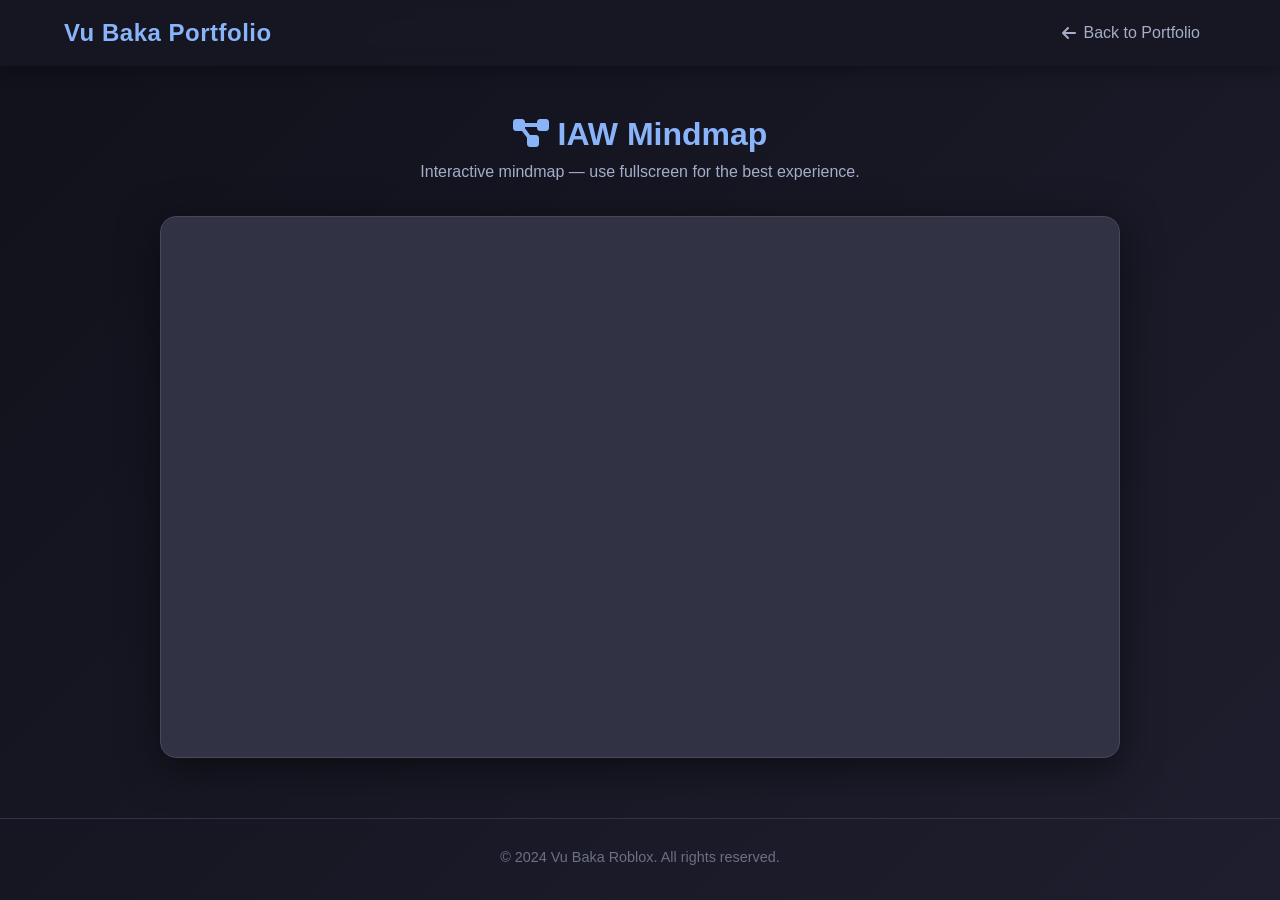
==== commit 94c8223a: "Change title and add CSS styles for layout Updated the title and added styles for the portfolio page" ====
--- a/index.html
+++ b/index.html
@@ -3,134 +3,179 @@
 <head>
     <meta charset="UTF-8">
     <meta name="viewport" content="width=device-width, initial-scale=1.0">
-    <title>Vu Baka Roblox | Portfolio</title>
-    <link rel="stylesheet" href="style.css">
+    <title>IAW Mindmap | Vu Baka Portfolio</title>
     <link rel="stylesheet" href="https://cdnjs.cloudflare.com/ajax/libs/font-awesome/6.4.0/css/all.min.css">
+    <style>
+        * {
+            margin: 0;
+            padding: 0;
+            box-sizing: border-box;
+            font-family: 'Inter', 'Segoe UI', Tahoma, Geneva, Verdana, sans-serif;
+        }
+
+        body {
+            background: linear-gradient(135deg, #11111b 0%, #1e1e2e 100%);
+            color: #cdd6f4;
+            min-height: 100vh;
+            overflow-x: hidden;
+        }
+
+        /* --- NAVIGATION BAR --- */
+        .navbar {
+            display: flex;
+            justify-content: space-between;
+            align-items: center;
+            padding: 1rem 5%;
+            background-color: rgba(24, 24, 37, 0.85);
+            backdrop-filter: blur(10px);
+            box-shadow: 0 4px 15px rgba(0, 0, 0, 0.3);
+            position: sticky;
+            top: 0;
+            z-index: 100;
+        }
+
+        .logo {
+            font-size: 1.5rem;
+            font-weight: 800;
+            color: #89b4fa;
+            white-space: nowrap;
+            letter-spacing: 0.5px;
+            text-decoration: none;
+        }
+
+        .back-btn {
+            display: flex;
+            align-items: center;
+            gap: 8px;
+            background: none;
+            border: none;
+            color: #a6adc8;
+            font-size: 1rem;
+            font-weight: 500;
+            cursor: pointer;
+            padding: 8px 16px;
+            border-radius: 8px;
+            transition: all 0.3s ease;
+            text-decoration: none;
+            white-space: nowrap;
+        }
+
+        .back-btn:hover {
+            color: #f5c2e7;
+            background-color: rgba(255, 255, 255, 0.05);
+        }
+
+        /* --- MAIN CONTENT --- */
+        .container {
+            max-width: 1000px;
+            margin: 50px auto;
+            padding: 0 20px;
+        }
+
+        .section-header {
+            text-align: center;
+            margin-bottom: 35px;
+            animation: slideUp 0.4s ease forwards;
+        }
+
+        .section-header h1 {
+            font-size: 2rem;
+            color: #89b4fa;
+            margin-bottom: 10px;
+        }
+
+        .section-header p {
+            color: #a6adc8;
+            font-size: 1rem;
+        }
+
+        /* --- MINDMAP EMBED --- */
+        .mindmap-wrapper {
+            background-color: #313244;
+            border-radius: 16px;
+            border: 1px solid #45475a;
+            overflow: hidden;
+            box-shadow: 0 10px 40px rgba(0, 0, 0, 0.5);
+            transition: box-shadow 0.3s ease;
+            animation: slideUp 0.5s ease 0.1s forwards;
+            opacity: 0;
+        }
+
+        .mindmap-wrapper:hover {
+            box-shadow: 0 15px 50px rgba(137, 180, 250, 0.15);
+            border-color: #89b4fa;
+        }
+
+        .mindmap-wrapper iframe {
+            display: block;
+            width: 100%;
+            height: 540px;
+        }
+
+        /* --- FOOTER --- */
+        footer {
+            text-align: center;
+            padding: 30px 20px;
+            color: #6c7086;
+            font-size: 0.9rem;
+            border-top: 1px solid #313244;
+            margin-top: 60px;
+        }
+
+        @keyframes slideUp {
+            from { opacity: 0; transform: translateY(15px); }
+            to { opacity: 1; transform: translateY(0); }
+        }
+
+        /* --- MOBILE --- */
+        @media (max-width: 768px) {
+            .navbar {
+                flex-direction: column;
+                padding: 15px;
+                gap: 12px;
+            }
+
+            .section-header h1 {
+                font-size: 1.5rem;
+            }
+
+            .mindmap-wrapper iframe {
+                height: 400px;
+            }
+
+            .container {
+                margin: 20px auto;
+            }
+        }
+    </style>
 </head>
 <body>
 
     <nav class="navbar">
-        <div class="logo">Vu Baka Portfolio</div>
-        <ul class="nav-links">
-            <li><button class="tab-btn active" onclick="openTab(event, 'about')">About Me</button></li>
-            <li><button class="tab-btn" onclick="openTab(event, 'games')">My Games</button></li>
-            <li><button class="tab-btn" onclick="openTab(event, 'tutorials')">Studio Tutorials</button></li>
-            <li><button class="tab-btn" onclick="openTab(event, 'contact')">Contact</button></li>
-        </ul>
+        <a href="https://vub4k4.github.io/" class="logo">Vu Baka Portfolio</a>
+        <a href="https://vub4k4.github.io/" class="back-btn">
+            <i class="fa-solid fa-arrow-left"></i>
+            Back to Portfolio
+        </a>
     </nav>
 
     <main class="container">
 
-        <section id="about" class="tab-content active">
-            <div class="profile-header">
-                <img src="https://tr.rbxcdn.com/30DAY-AvatarHeadshot-DE535B694A2BDEFAB2E7557DC2E28A09-Png/150/150/AvatarHeadshot/Webp/noFilter" alt="Roblox Avatar" class="avatar">
-                <h1>Hi, I'm Vu</h1>
-                <p class="subtitle">Roblox Developer & Content Creator</p>
-            </div>
+        <div class="section-header">
+            <h1><i class="fa-solid fa-diagram-project"></i> IAW Mindmap</h1>
+            <p>Interactive mindmap — use fullscreen for the best experience.</p>
+        </div>
 
-            <div class="channel-showcase">
-                <div class="channel-card">
-                    <a href="https://www.youtube.com/@VuBakaRoblox" target="_blank">
-                        <i class="fa-brands fa-youtube channel-icon"></i>
-                        <h3>Vũ Baka Roblox</h3>
-                        <p>Roblox Studio Tutorials & Scripting</p>
-                    </a>
-                </div>
-                <div class="channel-card">
-                    <a href="https://www.youtube.com/@vuroloc" target="_blank">
-                        <i class="fa-brands fa-youtube channel-icon"></i>
-                        <h3>Vũ Rô Lốc</h3>
-                        <p>Roblox Gaming & Entertainment</p>
-                    </a>
-                </div>
-            </div>
-
-            <div class="bio-text">
-                <h2>Summary</h2>
-                <p>Welcome to my portfolio! I create high-quality Roblox Studio tutorials to help aspiring developers learn scripting and building. When I'm not coding, I create gaming content for the Roblox community.</p>
-            </div>
-        </section>
-
-        <section id="games" class="tab-content">
-            <div class="section-header">
-                <h2><i class="fa-solid fa-gamepad"></i> My Experiences</h2>
-                <p>Play my latest creations directly on Roblox.</p>
-            </div>
-            
-            <div class="playlist-grid">
-                <div class="playlist-card">
-                    <img src="https://tr.rbxcdn.com/180DAY-4cdf767e6f229703f7222c55a3ed31d4/352/352/Image/Png/noFilter" alt="Christmas Terror">
-                    <h4>Christmas Terror [HORROR]</h4> 
-                    <p>Something is lurking in the dark...</p>
-                    <a href="https://www.roblox.com/share?code=027babb28c80b74a9b7a75bbcb7d84bb&type=ExperienceDetails&stamp=1766376163949" target="_blank" class="btn-small">Play Now</a>
-                </div>
-
-                <div class="playlist-card">
-                    <img src="https://tr.rbxcdn.com/180DAY-e744ffa07a5ee6063ad1ea6dd930caa7/352/352/Image/Png/noFilter" alt="Touch Grass">
-                    <h4>Just chilling here, and touch grass maybe :D</h4>
-                    <p>Admire the nature hehehehee.</p>
-                    <a href="https://www.roblox.com/share?code=8ffbc07f2191c1418fe722a682b6a8c7&type=ExperienceDetails&stamp=1766376092429" target="_blank" class="btn-small">Play Now</a>
-                </div>
-            </div>
-        </section>
-
-        <section id="tutorials" class="tab-content">
-            <div class="section-header">
-                <h2><i class="fa-solid fa-code"></i> Roblox Studio Tutorials</h2>
-                <p>Check out my latest guides on scripting and game development.</p>
-            </div>
-            
-            <div class="video-container">
-                <iframe src="https://www.youtube.com/embed/Vq1hCWCZun8?start=29" title="YouTube video player" frameborder="0" allow="accelerometer; autoplay; clipboard-write; encrypted-media; gyroscope; picture-in-picture" allowfullscreen></iframe>
-            </div>
-
-            <h3>Popular Playlists</h3>
-            <div class="playlist-grid">
-                <div class="playlist-card">
-                    <h4>Beginner Scripting</h4>
-                    <p>Start here if you are new to Luau.</p>
-                    <a href="https://www.youtube.com/playlist?list=PL24j5OZWDiY0sIUkpuLztNtS8D0f-yb-h" target="_blank" class="btn-small">Watch Series</a>
-                </div>
-                <div class="playlist-card">
-                    <h4>Map Building</h4>
-                    <p>Learn how to build realistic maps.</p>
-                    <a href="#" class="btn-small disabled">Coming Soon</a>
-                </div>
-            </div>
-        </section>
-
-        <section id="contact" class="tab-content">
-            <div class="section-header">
-                <h2>Get In Touch</h2>
-                <p>Connect with me on my socials or drop a message.</p>
-            </div>
-            <div class="contact-list">
-                <a href="https://www.roblox.com/users/688805779/profile" target="_blank" class="contact-item">
-                    <i class="fa-solid fa-gamepad"></i>
-                    <span>Roblox Profile</span>
-                </a>
-                <a href="https://www.youtube.com/@VuBakaRoblox" target="_blank" class="contact-item">
-                    <i class="fa-brands fa-youtube"></i>
-                    <span>YouTube (Vu Baka)</span>
-                </a>
-                <a href="https://x.com/VietnameseBaka" target="_blank" class="contact-item">
-                    <i class="fa-brands fa-x-twitter"></i>
-                    <span>X (Twitter)</span>
-                </a>
-                <div class="contact-item static">
-                    <i class="fa-brands fa-discord"></i>
-                    <span>Discord: <strong>toukoire1</strong></span>
-                </div>
-                <a href="mailto:toukoire1@gmail.com" class="contact-item">
-                    <i class="fa-solid fa-envelope"></i>
-                    <span>Email Me</span>
-                </a>
-                <a href="https://www.facebook.com/toukoire1" target="_blank" class="contact-item">
-                    <i class="fa-brands fa-facebook"></i>
-                    <span>Facebook</span>
-                </a>
-            </div>
-        </section>
+        <div class="mindmap-wrapper">
+            <iframe
+                src="https://app.xmind.com/embed/G8twCy7T?sheet-id=94d8074374fa0870cef34ae258"
+                width="900px"
+                height="540px"
+                frameborder="0"
+                scrolling="no"
+                allow="fullscreen">
+            </iframe>
+        </div>
 
     </main>
 
@@ -138,6 +183,5 @@
         <p>&copy; 2024 Vu Baka Roblox. All rights reserved.</p>
     </footer>
 
-    <script src="script.js"></script>
 </body>
 </html>
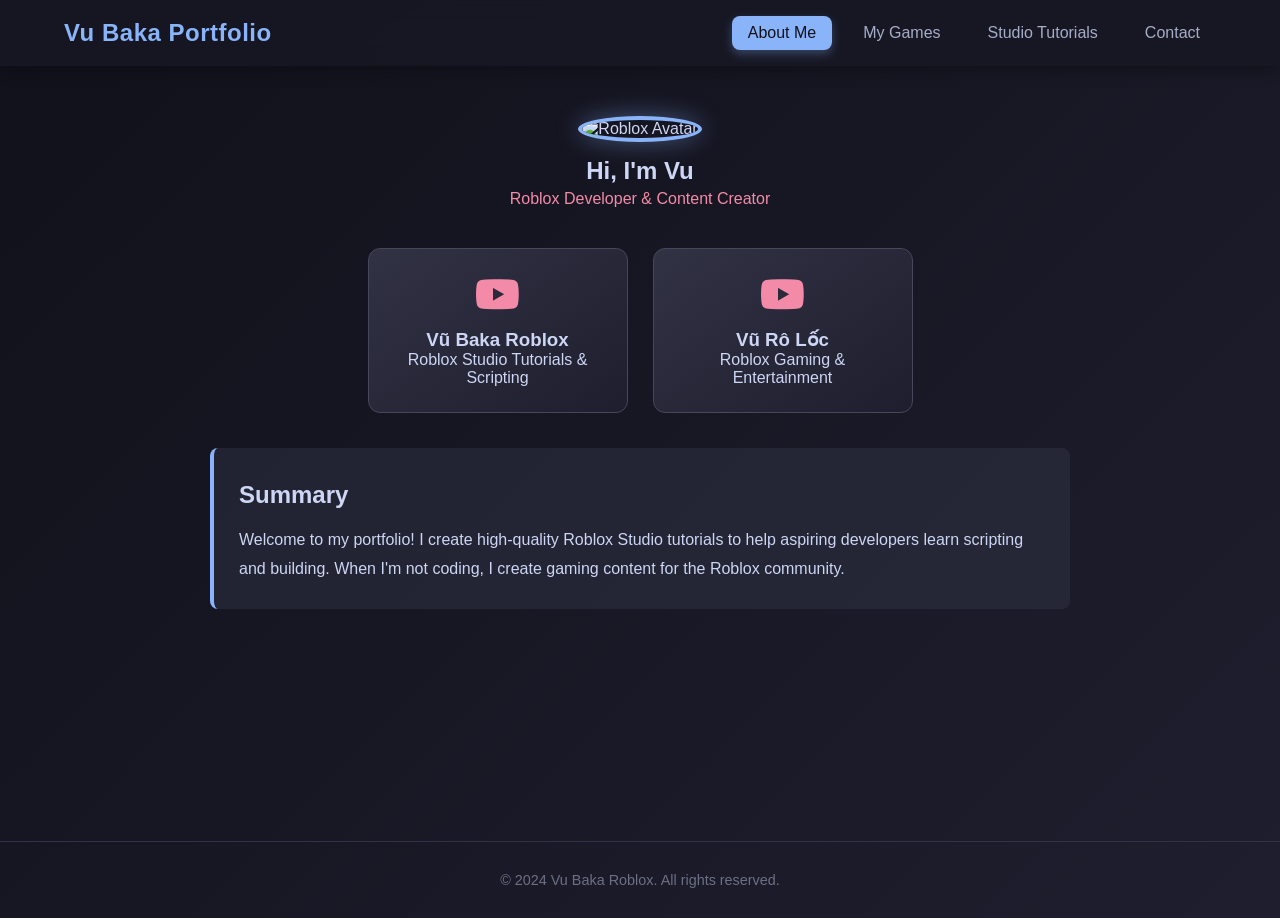
==== commit c71ce647: "Update title and restructure portfolio layout" ====
--- a/index.html
+++ b/index.html
@@ -3,179 +3,134 @@
 <head>
     <meta charset="UTF-8">
     <meta name="viewport" content="width=device-width, initial-scale=1.0">
-    <title>IAW Mindmap | Vu Baka Portfolio</title>
+    <title>Vu Baka Roblox | Portfolio</title>
+    <link rel="stylesheet" href="style.css">
     <link rel="stylesheet" href="https://cdnjs.cloudflare.com/ajax/libs/font-awesome/6.4.0/css/all.min.css">
-    <style>
-        * {
-            margin: 0;
-            padding: 0;
-            box-sizing: border-box;
-            font-family: 'Inter', 'Segoe UI', Tahoma, Geneva, Verdana, sans-serif;
-        }
-
-        body {
-            background: linear-gradient(135deg, #11111b 0%, #1e1e2e 100%);
-            color: #cdd6f4;
-            min-height: 100vh;
-            overflow-x: hidden;
-        }
-
-        /* --- NAVIGATION BAR --- */
-        .navbar {
-            display: flex;
-            justify-content: space-between;
-            align-items: center;
-            padding: 1rem 5%;
-            background-color: rgba(24, 24, 37, 0.85);
-            backdrop-filter: blur(10px);
-            box-shadow: 0 4px 15px rgba(0, 0, 0, 0.3);
-            position: sticky;
-            top: 0;
-            z-index: 100;
-        }
-
-        .logo {
-            font-size: 1.5rem;
-            font-weight: 800;
-            color: #89b4fa;
-            white-space: nowrap;
-            letter-spacing: 0.5px;
-            text-decoration: none;
-        }
-
-        .back-btn {
-            display: flex;
-            align-items: center;
-            gap: 8px;
-            background: none;
-            border: none;
-            color: #a6adc8;
-            font-size: 1rem;
-            font-weight: 500;
-            cursor: pointer;
-            padding: 8px 16px;
-            border-radius: 8px;
-            transition: all 0.3s ease;
-            text-decoration: none;
-            white-space: nowrap;
-        }
-
-        .back-btn:hover {
-            color: #f5c2e7;
-            background-color: rgba(255, 255, 255, 0.05);
-        }
-
-        /* --- MAIN CONTENT --- */
-        .container {
-            max-width: 1000px;
-            margin: 50px auto;
-            padding: 0 20px;
-        }
-
-        .section-header {
-            text-align: center;
-            margin-bottom: 35px;
-            animation: slideUp 0.4s ease forwards;
-        }
-
-        .section-header h1 {
-            font-size: 2rem;
-            color: #89b4fa;
-            margin-bottom: 10px;
-        }
-
-        .section-header p {
-            color: #a6adc8;
-            font-size: 1rem;
-        }
-
-        /* --- MINDMAP EMBED --- */
-        .mindmap-wrapper {
-            background-color: #313244;
-            border-radius: 16px;
-            border: 1px solid #45475a;
-            overflow: hidden;
-            box-shadow: 0 10px 40px rgba(0, 0, 0, 0.5);
-            transition: box-shadow 0.3s ease;
-            animation: slideUp 0.5s ease 0.1s forwards;
-            opacity: 0;
-        }
-
-        .mindmap-wrapper:hover {
-            box-shadow: 0 15px 50px rgba(137, 180, 250, 0.15);
-            border-color: #89b4fa;
-        }
-
-        .mindmap-wrapper iframe {
-            display: block;
-            width: 100%;
-            height: 540px;
-        }
-
-        /* --- FOOTER --- */
-        footer {
-            text-align: center;
-            padding: 30px 20px;
-            color: #6c7086;
-            font-size: 0.9rem;
-            border-top: 1px solid #313244;
-            margin-top: 60px;
-        }
-
-        @keyframes slideUp {
-            from { opacity: 0; transform: translateY(15px); }
-            to { opacity: 1; transform: translateY(0); }
-        }
-
-        /* --- MOBILE --- */
-        @media (max-width: 768px) {
-            .navbar {
-                flex-direction: column;
-                padding: 15px;
-                gap: 12px;
-            }
-
-            .section-header h1 {
-                font-size: 1.5rem;
-            }
-
-            .mindmap-wrapper iframe {
-                height: 400px;
-            }
-
-            .container {
-                margin: 20px auto;
-            }
-        }
-    </style>
 </head>
 <body>
 
     <nav class="navbar">
-        <a href="https://vub4k4.github.io/" class="logo">Vu Baka Portfolio</a>
-        <a href="https://vub4k4.github.io/" class="back-btn">
-            <i class="fa-solid fa-arrow-left"></i>
-            Back to Portfolio
-        </a>
+        <div class="logo">Vu Baka Portfolio</div>
+        <ul class="nav-links">
+            <li><button class="tab-btn active" onclick="openTab(event, 'about')">About Me</button></li>
+            <li><button class="tab-btn" onclick="openTab(event, 'games')">My Games</button></li>
+            <li><button class="tab-btn" onclick="openTab(event, 'tutorials')">Studio Tutorials</button></li>
+            <li><button class="tab-btn" onclick="openTab(event, 'contact')">Contact</button></li>
+        </ul>
     </nav>
 
     <main class="container">
 
-        <div class="section-header">
-            <h1><i class="fa-solid fa-diagram-project"></i> IAW Mindmap</h1>
-            <p>Interactive mindmap — use fullscreen for the best experience.</p>
-        </div>
+        <section id="about" class="tab-content active">
+            <div class="profile-header">
+                <img src="https://tr.rbxcdn.com/30DAY-AvatarHeadshot-DE535B694A2BDEFAB2E7557DC2E28A09-Png/150/150/AvatarHeadshot/Webp/noFilter" alt="Roblox Avatar" class="avatar">
+                <h1>Hi, I'm Vu</h1>
+                <p class="subtitle">Roblox Developer & Content Creator</p>
+            </div>
 
-        <div class="mindmap-wrapper">
-            <iframe
-                src="https://app.xmind.com/embed/G8twCy7T?sheet-id=94d8074374fa0870cef34ae258"
-                width="900px"
-                height="540px"
-                frameborder="0"
-                scrolling="no"
-                allow="fullscreen">
-            </iframe>
-        </div>
+            <div class="channel-showcase">
+                <div class="channel-card">
+                    <a href="https://www.youtube.com/@VuBakaRoblox" target="_blank">
+                        <i class="fa-brands fa-youtube channel-icon"></i>
+                        <h3>Vũ Baka Roblox</h3>
+                        <p>Roblox Studio Tutorials & Scripting</p>
+                    </a>
+                </div>
+                <div class="channel-card">
+                    <a href="https://www.youtube.com/@vuroloc" target="_blank">
+                        <i class="fa-brands fa-youtube channel-icon"></i>
+                        <h3>Vũ Rô Lốc</h3>
+                        <p>Roblox Gaming & Entertainment</p>
+                    </a>
+                </div>
+            </div>
+
+            <div class="bio-text">
+                <h2>Summary</h2>
+                <p>Welcome to my portfolio! I create high-quality Roblox Studio tutorials to help aspiring developers learn scripting and building. When I'm not coding, I create gaming content for the Roblox community.</p>
+            </div>
+        </section>
+
+        <section id="games" class="tab-content">
+            <div class="section-header">
+                <h2><i class="fa-solid fa-gamepad"></i> My Experiences</h2>
+                <p>Play my latest creations directly on Roblox.</p>
+            </div>
+            
+            <div class="playlist-grid">
+                <div class="playlist-card">
+                    <img src="https://tr.rbxcdn.com/180DAY-4cdf767e6f229703f7222c55a3ed31d4/352/352/Image/Png/noFilter" alt="Christmas Terror">
+                    <h4>Christmas Terror [HORROR]</h4> 
+                    <p>Something is lurking in the dark...</p>
+                    <a href="https://www.roblox.com/share?code=027babb28c80b74a9b7a75bbcb7d84bb&type=ExperienceDetails&stamp=1766376163949" target="_blank" class="btn-small">Play Now</a>
+                </div>
+
+                <div class="playlist-card">
+                    <img src="https://tr.rbxcdn.com/180DAY-e744ffa07a5ee6063ad1ea6dd930caa7/352/352/Image/Png/noFilter" alt="Touch Grass">
+                    <h4>Just chilling here, and touch grass maybe :D</h4>
+                    <p>Admire the nature hehehehee.</p>
+                    <a href="https://www.roblox.com/share?code=8ffbc07f2191c1418fe722a682b6a8c7&type=ExperienceDetails&stamp=1766376092429" target="_blank" class="btn-small">Play Now</a>
+                </div>
+            </div>
+        </section>
+
+        <section id="tutorials" class="tab-content">
+            <div class="section-header">
+                <h2><i class="fa-solid fa-code"></i> Roblox Studio Tutorials</h2>
+                <p>Check out my latest guides on scripting and game development.</p>
+            </div>
+            
+            <div class="video-container">
+                <iframe src="https://www.youtube.com/embed/Vq1hCWCZun8?start=29" title="YouTube video player" frameborder="0" allow="accelerometer; autoplay; clipboard-write; encrypted-media; gyroscope; picture-in-picture" allowfullscreen></iframe>
+            </div>
+
+            <h3>Popular Playlists</h3>
+            <div class="playlist-grid">
+                <div class="playlist-card">
+                    <h4>Beginner Scripting</h4>
+                    <p>Start here if you are new to Luau.</p>
+                    <a href="https://www.youtube.com/playlist?list=PL24j5OZWDiY0sIUkpuLztNtS8D0f-yb-h" target="_blank" class="btn-small">Watch Series</a>
+                </div>
+                <div class="playlist-card">
+                    <h4>Map Building</h4>
+                    <p>Learn how to build realistic maps.</p>
+                    <a href="#" class="btn-small disabled">Coming Soon</a>
+                </div>
+            </div>
+        </section>
+
+        <section id="contact" class="tab-content">
+            <div class="section-header">
+                <h2>Get In Touch</h2>
+                <p>Connect with me on my socials or drop a message.</p>
+            </div>
+            <div class="contact-list">
+                <a href="https://www.roblox.com/users/688805779/profile" target="_blank" class="contact-item">
+                    <i class="fa-solid fa-gamepad"></i>
+                    <span>Roblox Profile</span>
+                </a>
+                <a href="https://www.youtube.com/@VuBakaRoblox" target="_blank" class="contact-item">
+                    <i class="fa-brands fa-youtube"></i>
+                    <span>YouTube (Vu Baka)</span>
+                </a>
+                <a href="https://x.com/VietnameseBaka" target="_blank" class="contact-item">
+                    <i class="fa-brands fa-x-twitter"></i>
+                    <span>X (Twitter)</span>
+                </a>
+                <div class="contact-item static">
+                    <i class="fa-brands fa-discord"></i>
+                    <span>Discord: <strong>toukoire1</strong></span>
+                </div>
+                <a href="mailto:toukoire1@gmail.com" class="contact-item">
+                    <i class="fa-solid fa-envelope"></i>
+                    <span>Email Me</span>
+                </a>
+                <a href="https://www.facebook.com/toukoire1" target="_blank" class="contact-item">
+                    <i class="fa-brands fa-facebook"></i>
+                    <span>Facebook</span>
+                </a>
+            </div>
+        </section>
 
     </main>
 
@@ -183,5 +138,6 @@
         <p>&copy; 2024 Vu Baka Roblox. All rights reserved.</p>
     </footer>
 
+    <script src="script.js"></script>
 </body>
 </html>
--- a/style.css
+++ b/style.css
@@ -0,0 +1,349 @@
+/* General Reset */
+* {
+    margin: 0;
+    padding: 0;
+    box-sizing: border-box;
+    font-family: 'Inter', 'Segoe UI', Tahoma, Geneva, Verdana, sans-serif;
+}
+
+body {
+    background: linear-gradient(135deg, #11111b 0%, #1e1e2e 100%);
+    color: #cdd6f4;
+    overflow-x: hidden;
+    min-height: 100vh;
+}
+
+/* --- NAVIGATION BAR --- */
+.navbar {
+    display: flex;
+    justify-content: space-between;
+    align-items: center;
+    padding: 1rem 5%;
+    background-color: rgba(24, 24, 37, 0.85);
+    backdrop-filter: blur(10px);
+    box-shadow: 0 4px 15px rgba(0, 0, 0, 0.3);
+    position: sticky;
+    top: 0;
+    z-index: 100;
+}
+
+.logo {
+    font-size: 1.5rem;
+    font-weight: 800;
+    color: #89b4fa;
+    white-space: nowrap;
+    letter-spacing: 0.5px;
+}
+
+.nav-links {
+    list-style: none;
+    display: flex;
+    gap: 15px;
+}
+
+.tab-btn {
+    background: none;
+    border: none;
+    color: #a6adc8;
+    font-size: 1rem;
+    font-weight: 500;
+    cursor: pointer;
+    padding: 8px 16px;
+    border-radius: 8px;
+    transition: all 0.3s ease;
+    white-space: nowrap;
+}
+
+.tab-btn:hover {
+    color: #f5c2e7;
+    background-color: rgba(255, 255, 255, 0.05);
+}
+
+.tab-btn.active {
+    color: #11111b;
+    background-color: #89b4fa;
+    box-shadow: 0 4px 10px rgba(137, 180, 250, 0.3);
+}
+
+/* --- CONTAINER & TABS --- */
+.container {
+    max-width: 900px;
+    margin: 50px auto;
+    padding: 0 20px;
+    min-height: 75vh;
+}
+
+.tab-content {
+    display: none;
+    animation: slideUp 0.4s ease forwards;
+    opacity: 0;
+}
+
+.tab-content.active {
+    display: block;
+}
+
+@keyframes slideUp {
+    from { opacity: 0; transform: translateY(15px); }
+    to { opacity: 1; transform: translateY(0); }
+}
+
+.section-header {
+    margin-bottom: 25px;
+    text-align: center;
+}
+
+.section-header h2 {
+    color: #89b4fa;
+    margin-bottom: 8px;
+}
+
+.section-header p {
+    color: #a6adc8;
+}
+
+/* --- ABOUT ME SECTION --- */
+.profile-header {
+    text-align: center;
+    margin-bottom: 40px;
+}
+
+.avatar {
+    width: 160px;
+    height: 160px;
+    border-radius: 50%;
+    border: 4px solid #89b4fa;
+    margin-bottom: 15px;
+    object-fit: cover;
+    box-shadow: 0 0 25px rgba(137, 180, 250, 0.4);
+    transition: transform 0.3s ease;
+}
+
+.avatar:hover {
+    transform: scale(1.05);
+}
+
+.subtitle {
+    color: #f38ba8;
+    font-weight: 500;
+    margin-top: 5px;
+}
+
+.channel-showcase {
+    display: flex;
+    justify-content: center;
+    gap: 25px;
+    margin-bottom: 35px;
+    flex-wrap: wrap;
+}
+
+.channel-card {
+    background: linear-gradient(145deg, #313244, #1e1e2e);
+    border: 1px solid #45475a;
+    border-radius: 12px;
+    text-align: center;
+    width: 260px;
+    transition: all 0.3s ease;
+}
+
+.channel-card a {
+    display: block;
+    padding: 25px;
+    text-decoration: none;
+    color: inherit;
+}
+
+.channel-card:hover {
+    transform: translateY(-8px);
+    box-shadow: 0 10px 20px rgba(0, 0, 0, 0.4);
+    border-color: #f38ba8;
+}
+
+.channel-icon {
+    font-size: 2.5rem;
+    color: #f38ba8;
+    margin-bottom: 15px;
+}
+
+.bio-text {
+    line-height: 1.8;
+    background-color: rgba(49, 50, 68, 0.5);
+    border-left: 4px solid #89b4fa;
+    padding: 25px;
+    border-radius: 8px;
+}
+
+.bio-text h2 {
+    margin-bottom: 10px;
+    color: #cdd6f4;
+}
+
+/* --- TUTORIALS & GAMES --- */
+.video-container {
+    position: relative;
+    padding-bottom: 56.25%;
+    height: 0;
+    overflow: hidden;
+    margin: 30px 0;
+    border-radius: 12px;
+    box-shadow: 0 10px 30px rgba(0,0,0,0.5);
+}
+
+.video-container iframe {
+    position: absolute;
+    top: 0;
+    left: 0;
+    width: 100%;
+    height: 100%;
+}
+
+.playlist-grid {
+    display: grid;
+    grid-template-columns: repeat(auto-fit, minmax(280px, 1fr));
+    gap: 25px;
+    margin-top: 25px;
+}
+
+.playlist-card {
+    background-color: #313244;
+    padding: 20px;
+    border-radius: 12px;
+    border: 1px solid transparent;
+    transition: all 0.3s ease;
+    display: flex;
+    flex-direction: column;
+}
+
+.playlist-card img {
+    width: 100%;
+    border-radius: 8px;
+    margin-bottom: 15px;
+    object-fit: cover;
+}
+
+.playlist-card:hover {
+    transform: translateY(-5px);
+    box-shadow: 0 8px 25px rgba(0,0,0,0.3);
+    border-color: #89b4fa;
+}
+
+.playlist-card p {
+    margin: 10px 0 15px 0;
+    color: #a6adc8;
+    font-size: 0.95rem;
+    flex-grow: 1;
+}
+
+.btn-small {
+    display: inline-block;
+    color: #1e1e2e;
+    background-color: #89b4fa;
+    text-decoration: none;
+    font-weight: 600;
+    padding: 10px 15px;
+    border-radius: 8px;
+    text-align: center;
+    transition: all 0.3s ease;
+}
+
+.btn-small:hover {
+    background-color: #b4befe;
+    box-shadow: 0 4px 12px rgba(137, 180, 250, 0.4);
+}
+
+.btn-small.disabled {
+    background-color: #45475a;
+    color: #a6adc8;
+    cursor: not-allowed;
+    box-shadow: none;
+}
+
+/* --- CONTACT SECTION --- */
+.contact-list {
+    display: grid;
+    grid-template-columns: repeat(auto-fit, minmax(250px, 1fr));
+    gap: 15px;
+    margin-top: 30px;
+}
+
+.contact-item {
+    display: flex;
+    align-items: center;
+    background-color: #313244;
+    padding: 18px;
+    border-radius: 10px;
+    text-decoration: none;
+    color: #cdd6f4;
+    transition: all 0.3s ease;
+    border: 1px solid transparent;
+}
+
+.contact-item:not(.static):hover {
+    transform: translateY(-3px);
+    background-color: #45475a;
+    border-color: #89b4fa;
+    box-shadow: 0 5px 15px rgba(0,0,0,0.2);
+}
+
+.contact-item i {
+    width: 35px;
+    font-size: 1.4rem;
+    color: #89b4fa;
+}
+
+/* --- FOOTER --- */
+footer {
+    text-align: center;
+    padding: 30px 20px;
+    color: #6c7086;
+    font-size: 0.9rem;
+    border-top: 1px solid #313244;
+}
+
+/* =========================================
+   📱 MOBILE RESPONSIVE RULES 
+   ========================================= */
+@media (max-width: 768px) {
+    .navbar {
+        flex-direction: column;
+        padding: 15px 0;
+    }
+
+    .logo {
+        margin-bottom: 15px;
+        text-align: center;
+    }
+
+    .nav-links {
+        width: 100%;
+        overflow-x: auto;
+        padding: 0 20px 10px 20px;
+        gap: 10px;
+        -webkit-overflow-scrolling: touch;
+    }
+
+    .nav-links::-webkit-scrollbar {
+        height: 0px; 
+    }
+
+    .tab-btn {
+        background-color: #313244;
+        padding: 10px 18px;
+    }
+
+    .tab-btn.active {
+        box-shadow: none;
+    }
+
+    .container {
+        margin: 20px auto;
+    }
+
+    .channel-card {
+        width: 100%;
+    }
+
+    .contact-list {
+        grid-template-columns: 1fr;
+    }
+}
